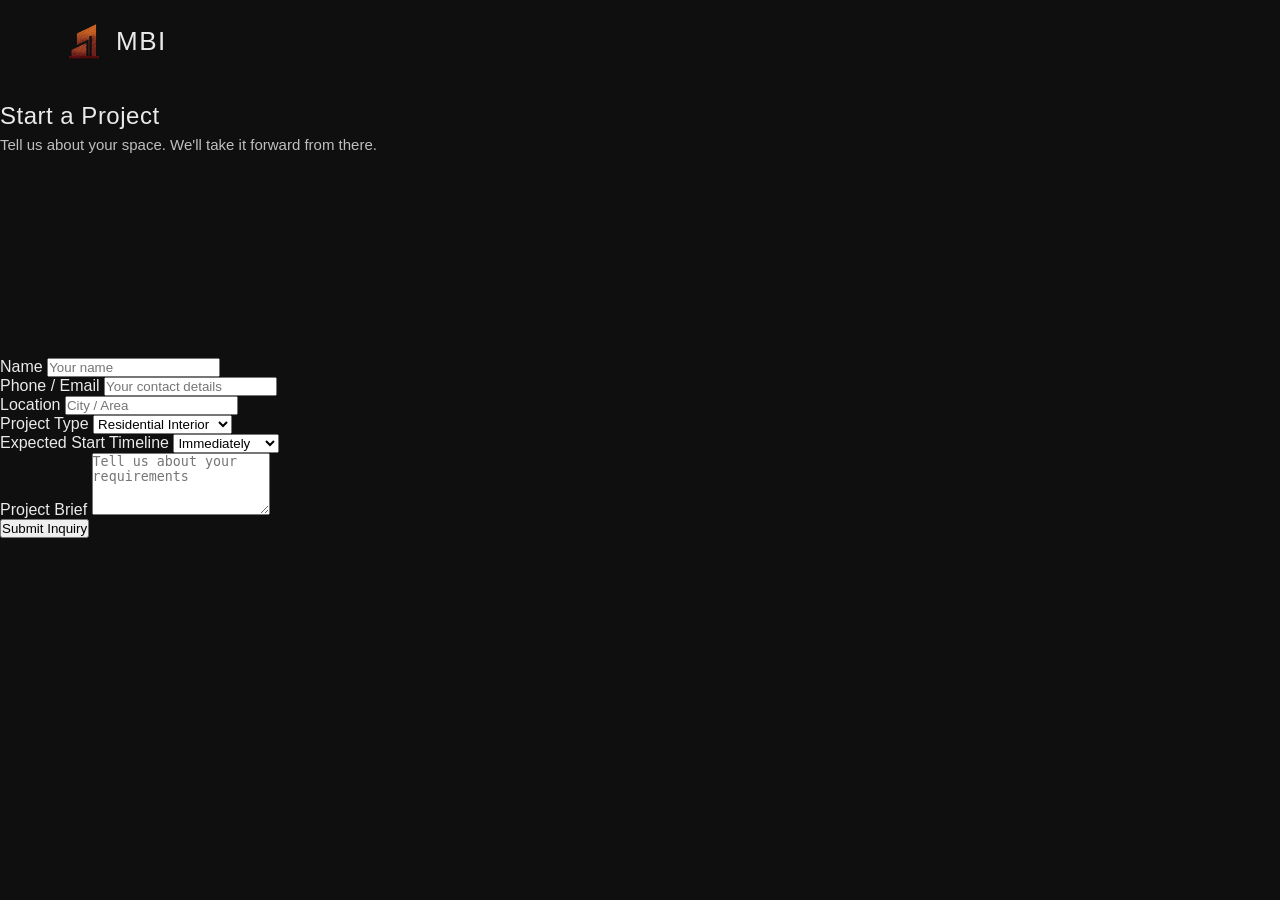
==== contact.html @ 4bf527e7 "Create contact.html" ====
<!DOCTYPE html>
<html lang="en">
<head>
    <meta charset="UTF-8">
    <meta name="viewport" content="width=device-width, initial-scale=1.0">
    <title>Start a Project | MBI</title>

    <link rel="stylesheet" href="css/style.css">
</head>

<body>

<!-- HEADER -->
<header class="header">
    <div class="container">
        <div class="logo">
            <img src="images/logo.png" alt="MBI Logo">
            <span>MBI</span>
        </div>
    </div>
</header>

<!-- HERO -->
<section class="contact-hero">
    <h1>Start a Project</h1>
    <p>Tell us about your space. We'll take it forward from there.</p>
</section>

<!-- FORM -->
<section class="contact-form-section">

    <form class="contact-form">

        <div class="form-group">
            <label>Name</label>
            <input type="text" placeholder="Your name">
        </div>

        <div class="form-group">
            <label>Phone / Email</label>
            <input type="text" placeholder="Your contact details">
        </div>

        <div class="form-group">
            <label>Location</label>
            <input type="text" placeholder="City / Area">
        </div>

        <div class="form-group">
            <label>Project Type</label>
            <select>
                <option>Residential Interior</option>
                <option>Commercial Interior</option>
                <option>Consultation</option>
            </select>
        </div>

        <div class="form-group">
            <label>Expected Start Timeline</label>
            <select>
                <option>Immediately</option>
                <option>1–3 Months</option>
                <option>3–6 Months</option>
                <option>Just Exploring</option>
            </select>
        </div>

        <div class="form-group">
            <label>Project Brief</label>
            <textarea rows="4" placeholder="Tell us about your requirements"></textarea>
        </div>

        <button type="submit" class="submit-btn">
            Submit Inquiry
        </button>

    </form>

</section>

</body>
</html>
---- css/style.css ----
/* RESET */
* {
    margin: 0;
    padding: 0;
    box-sizing: border-box;
}
:root {
    --font-primary: 'Inter', 'Segoe UI', sans-serif;

    --h1: 48px;
    --h2: 32px;
    --h3: 22px;
    --body: 15px;
    --small: 13px;

    --lh-heading: 1.3;
    --lh-body: 1.8;

    --text-main: #eaeaea;
    --text-muted: #bfbfbf;
}

/* BODY */
body {
    font-family: var(--font-primary);
    background-color: #0f0f0f;
    color: var(--text-main);
}
h1, h2, h3 {
    font-weight: 400;
    line-height: var(--lh-heading);
    letter-spacing: 0.5px;
}

p {
    font-size: var(--body);
    line-height: var(--lh-body);
    color: var(--text-muted);
}
section {
    padding: 100px 0;
}

@media (max-width: 768px) {
    section {
        padding: 70px 0;
    }
}

/* CONTAINER */
.container {
    width: 90%;
    margin: auto;
    display: flex;
    justify-content: space-between;
    align-items: center;
}

/* HEADER */
.header {
    width: 100%;
    padding: 20px 0;
    position: fixed;
    top: 0;
    left: 0;
    background: transparent;
    z-index: 1000;
}

/* LOGO */
.logo {
    display: flex;
    align-items: center;
    gap: 10px; /* slightly more breathing */
}

.logo img {
    width: 42px;   /* increased from ~28 */
    height: 42px;
    object-fit: contain;
}

.logo span {
    font-size: 26px;  /* increased from ~18 */
    letter-spacing: 1.5px;
    font-weight: 500;
}
@media (max-width: 768px) {

    .logo img {
        width: 36px;  /* increased from 24 */
        height: 36px;
    }

    .logo span {
        font-size: 22px; /* increased from 16 */
    }

}

/* NAV */
.nav a {
    margin-left: 30px;
    text-decoration: none;
    color: #eaeaea;
    font-size: 14px;
    position: relative;
}

/* NAV HOVER (Copper underline) */
.nav a::after {
    content: "";
    position: absolute;
    width: 0;
    height: 1px;
    background: #b87333;
    left: 0;
    bottom: -5px;
    transition: 0.3s;
}

.nav a:hover::after {
    width: 100%;
}

/* HAMBURGER ICON */
.hamburger {
    display: none;
    flex-direction: column;
    cursor: pointer;
}

.hamburger span {
    width: 25px;
    height: 2px;
    background: #b87333;
    margin: 4px 0;
    transition: 0.3s;
}

@media (max-width: 768px) {

    /* Hide normal nav */
    .nav {
        position: absolute;
        top: 70px;
        right: 0;
        width: 100%;
        background: #0f0f0f;
        flex-direction: column;
        align-items: center;
        display: none;
        padding: 20px 0;
    }

    .nav a {
        margin: 15px 0;
        font-size: 16px;
    }

    /* Show hamburger */
    .hamburger {
        display: flex;
    }

}

.nav.active {
    display: flex;
}
html {
    scroll-behavior: smooth;
}

/* HERO */
.hero {
    position: relative;
    height: 100vh;
    width: 100%;
    overflow: hidden;
}
.hero-sub {
    position: absolute;   /* 🔥 key */
    bottom: 40px;
    right: 5%;

    font-size: 12px;
    letter-spacing: 2px;
    color: #b87333;
    text-transform: uppercase;
}

/* IMAGE LAYER */
.hero-image {
    position: absolute;
    width: 100%;
    height: 100%;
    background: url('../images/hero.png') center/cover no-repeat;
    filter: brightness(0.85);
}

/* DARK OVERLAY */
.hero-overlay {
    position: absolute;
    width: 100%;
    height: 100%;
    background: linear-gradient(
        to bottom,
        rgba(15,15,15,0.6),
        rgba(15,15,15,0.9)
    );
}

/* CONTENT */
.hero-content {
    position: absolute;   /* 🔥 important */
    top: 0;
    left: 0;
    width: 100%;
    height: 100%;

    display: flex;
    align-items: center;
    justify-content: center;
    text-align: center;

    z-index: 2;
}

/* TEXT */
.hero h1 {
    font-size: var(--h1);
    max-width: 780px;
    line-height: 1.3;
}

/* COPPER LINE DETAIL */
.hero h1::after {
    content: "";
    display: block;
    width: 60px;
    height: 1px;
    background: #b87333;
    margin: 20px auto 0;
}
@media (max-width: 768px) {

    .hero {
        height: 90vh;
    }

    .hero h1 {
        font-size: 26px;
        padding: 0 20px;
        line-height: 1.4;
    }
    
    .hero-sub {
        bottom: 25px;
        right: 20px;
        font-size: 11px;
        letter-spacing: 1.5px;
    }
}

.section-line {
    width: 60px;
    height: 1px;
    background: #b87333;
    margin-bottom: 30px;
}

/* PHILOSOPHY SECTION */
.philosophy {
    background: #0f0f0f;
}

/* LAYOUT */
.philosophy-container {
    width: 90%;
    margin: auto;
    display: flex;
    justify-content: space-between;
    align-items: flex-start;
    gap: 60px;
}

/* TEXT BLOCK */
.philosophy-text {
    width: 100%;

    /* animation */
    opacity: 0;
    transform: translateX(60px);
    transition: all 0.8s ease;
}

.philosophy-text.show {
    opacity: 1;
    transform: translateX(0);
}

/* HEADING */
.philosophy-text h2 {
    font-size: var(--h2);
    font-weight: 400;
    margin-bottom: 30px; /* spacing you wanted */
}

/* PARAGRAPH */
.philosophy-text p {
    font-size: var(--body);
    max-width: none;
    line-height: 1.9;
    color: #bfbfbf;
    margin-bottom: 15px;
}

@media (max-width: 768px) {

    .philosophy-container {
        flex-direction: column;
    }

    .philosophy-text {
        width: 100%;
        transform: translateX(30px);
    }

    .philosophy-space {
        display: none;
    }

    .philosophy-text h2 {
        font-size: 24px;
        margin-bottom: 20px;
    }

    .philosophy-text p {
        font-size: 14px;
        max-width: 100%;
    }
}

/* SERVICES */
.services {
    background: #0f0f0f;
}

/* EACH SERVICE BLOCK */
.service {
    display: flex;
    align-items: center;
    min-height: 70vh;
}

/* IMAGE */
.service-image {
    width: 50%;
    height: 70vh;
    background-position: center;
    background-size: cover;
    background-repeat: no-repeat;
}
.service1 {
    background-image: url('../images/service1.png');
}

.service2 {
    background-image: url('../images/service2.png');
}

.service3 {
    background-image: url('../images/service3.png');
}

/* TEXT */
.service-text {
    width: 50%;
    padding: 50px; /* reduced from 60px */

    /* animation */
    opacity: 0;
    transform: translateY(40px);
    transition: all 0.8s ease;
}

.service-text.show {
    opacity: 1;
    transform: translateY(0);
}

.service-text h3 {
    position: relative;
    font-size: var(--h3);
}

.service-text h3::before {
    content: "";
    position: absolute;
    left: -20px;
    top: 50%;
    width: 10px;
    height: 1px;
    background: #b87333;
}

.service-text p {
      font-size: var(--body);
    color: #bfbfbf;
    line-height: 1.8;
    max-width: 420px; /* IMPORTANT: controls text width */
}

.service:nth-child(even) {
    flex-direction: row-reverse;
}
@media (max-width: 768px) {

    .service {
        flex-direction: column !important; /* override alternating */
        align-items: flex-start;
       min-height: auto;   /* 🔥 THIS is the main fix */
        height: auto;

        margin-bottom: 20px;
    }

    .service-image {
        width: 100%;
        height: 200px;
        margin-bottom: 15px;
    }

.service-text {
        width: 100%;
        padding: 0 20px 25px 20px;

        transform: translateY(25px); /* softer animation */
    }

    .service-text h3 {
        font-size: 22px;
        margin-bottom: 8px;
    }

    .service-text p {
        font-size: 14px;
        max-width: 100%;
    }

}

/* PROJECTS */
.projects {
    background: #0f0f0f;
    padding-top: 100px; 
}
.projects-header {
    width: 90%;
    margin: 0 auto 60px auto;
}

.projects-header h2 {
    font-size: 32px;
    font-weight: 400;
}
.project {
    position: relative;
    height: 75vh;
    overflow: hidden;

    display: block;          /* 🔥 ADD THIS */
    text-decoration: none;   /* 🔥 ADD THIS */
    color: inherit;          /* 🔥 ADD THIS */
}

/* IMAGE */
.project-image {
    position: relative;
    width: 100%;
    height: 100%;
    background-position: center;
    background-size: cover;
}

/* ADD THIS */
.project-image::after {
    content: "";
    position: absolute;
    top: 0;
    left: 0;
    width: 100%;
    height: 100%;

    background: linear-gradient(
        to top,
        rgba(15,15,15,0.7),
        rgba(15,15,15,0.2)
    );
}

/* OVERLAY TEXT */
.project-info {
    position: absolute;
    bottom: 60px;
    left: 5%;
    color: #eaeaea;

    opacity: 0;
    transform: translateY(40px);
    transition: all 0.8s ease;
}

.project-info.show {
    opacity: 1;
    transform: translateY(0);
}

.project-info h3 {
    font-size: 28px;
    font-weight: 400;
    margin-bottom: 10px;
}

.project-info p {
    font-size: 14px;
    color: #cfcfcf;
}

.project1 {
    background-image: url('../images/project1.png');
}

.project2 {
    background-image: url('../images/project2.png');
}

.project3 {
    background-image: url('../images/project3.png');
}

@media (max-width: 768px) {

    .project {
        height: 60vh;
        padding-top: 50px;
    }
    .projects-header {
        margin-bottom: 40px;
    }

    .projects-header h2 {
        font-size: 24px;
    }

    .project-info {
        bottom: 30px;
        left: 20px;
        right: 20px;
    }

    .project-info h3 {
        font-size: 22px;
    }

    .project-info p {
        font-size: 13px;
    }

}

/* PROCESS */
.process {
    background: #0f0f0f;
}

.process-container {
    width: 90%;
    margin: auto;
}

/* HEADER */
.process-header h2 {
     font-size: var(--h2);
    font-weight: 400;
    margin-bottom: 60px;
}

/* STEPS */
.process-steps {
    display: flex;
    flex-direction: column;
    gap: 50px;
}

.process-step {
    display: flex;
    align-items: flex-start;
    gap: 30px;

    opacity: 0;
    transform: translateY(40px);
    transition: all 0.8s ease;
}

.process-step.show {
    opacity: 1;
    transform: translateY(0);
}

/* NUMBER */
.step-number {
    font-size: 22px;
    color: #b87333; /* copper */
    min-width: 40px;
}

/* TEXT */
.step-text h3 {
    font-size: var(--h3);
    font-weight: 400;
    margin-bottom: 10px;
}

.step-text p {
    font-size: 14px;
    color: #bfbfbf;
    line-height: 1.8;
    max-width: 500px;
}

@media (max-width: 768px) {

    .process-header h2 {
        font-size: 24px;
        margin-bottom: 40px;
    }

    .process-step {
        gap: 20px;
    }

    .step-number {
        font-size: 20px;
    }

    .step-text h3 {
        font-size: 18px;
    }

    .step-text p {
        font-size: 13px;
        max-width: 100%;
    }

}
.materials {
    background: #0f0f0f;
}

.materials-container {
    width: 90%;
    margin: auto;
    display: flex;
    justify-content: space-between;
    align-items: flex-start;
}

/* TEXT */
.materials-text {
    width: 45%;
}

.materials-text h2 {
    font-size: var(--h2);
    margin-bottom: 25px;
}

.materials-text p {
    font-size: 15px;
    color: #bfbfbf;
    line-height: 1.9;
    margin-bottom: 15px;
}

/* GRID */
.materials-grid {
    width: 50%;
    display: grid;
    grid-template-columns: 1fr 1fr;
    gap: 15px;
}

.material-item {
    height: 180px;
    background-size: cover;
    background-position: center;
}

/* HIDE MOBILE VERSION ON DESKTOP */
.materials-mobile {
    display: none;
}

@media (max-width: 768px) {

    .materials-container {
        flex-direction: column;
    }

    .materials-text {
        width: 100%;
        margin-bottom: 30px;
    }

    /* HIDE DESKTOP GRID */
    .materials-grid {
        display: none;
    }

    /* SHOW MOBILE VERSION */
    .materials-mobile {
        display: flex;
        flex-direction: column;
        gap: 20px;
        width: 90%;
        margin: auto;
    }

    .material-card {
        display: flex;
        align-items: center;
        gap: 12px;
    }

    .material-img {
        width: 50%;
        height: 110px;
        background-size: cover;
        background-position: center;
    }

    .material-text {
        width: 50%;
    }

    .material-text h3 {
        font-size: 15px;
        margin-bottom: 5px;
    }

    .material-text p {
        font-size: 12px;
        color: #bfbfbf;
        line-height: 1.4;
    }

}

.m1 { background-image: url('../images/mat1.jpg'); }
.m2 { background-image: url('../images/mat2.jpg'); }
.m3 { background-image: url('../images/mat3.png'); }
.m4 { background-image: url('../images/mat4.jpg'); }

/* CTA SECTION */
.cta {
    background: #0a0a0a; /* slightly darker than rest */
    text-align: center;
}

.cta-container {
    width: 90%;
    margin: auto;
    max-width: 700px;
}

/* TEXT */
.cta h2 {
    font-size: var(--h2);
    font-weight: 400;
    margin-bottom: 20px;
}

.cta p {
    font-size: 15px;
    color: #bfbfbf;
    line-height: 1.8;
    margin-bottom: 35px;
}

/* BUTTON */
.cta-btn {
    display: inline-block;
    padding: 12px 28px;
    border: 1px solid #b87333;
    color: #b87333;
    text-decoration: none;
    font-size: 14px;
    letter-spacing: 1px;
    transition: all 0.3s ease;
     position: relative;
    z-index: 5;
}

/* HOVER */
.cta-btn:hover {
    background: #b87333;
    color: #000;
}

@media (max-width: 768px) {

    .cta h2 {
        font-size: 24px;
    }

    .cta p {
        font-size: 14px;
    }

    .cta-btn {
        padding: 10px 22px;
        font-size: 13px;
    }

}
/* FOOTER */
.footer {
    background: #050505;
}

.footer-container {
    width: 90%;
    margin: auto;
    display: flex;
    justify-content: space-between;
    gap: 40px;
}

/* LEFT */
.footer-brand {
    width: 40%;
}

.footer-brand h3 {
    font-size: 20px;
    margin-bottom: 15px;
}

.footer-brand p {
    font-size: 14px;
    color: #bfbfbf;
    line-height: 1.7;
}

/* RIGHT */
.footer-links {
    width: 50%;
    display: flex;
    justify-content: space-between;
}

.footer-col h4 {
    font-size: 14px;
    margin-bottom: 15px;
    color: #b87333; /* copper */
}

.footer-col a,
.footer-col p {
    display: block;
    font-size: 13px;
    color: #bfbfbf;
    margin-bottom: 8px;
    text-decoration: none;
}

/* HOVER */
.footer-col a:hover {
    color: #fff;
}

/* BOTTOM */
.footer-bottom {
    width: 90%;
    margin: 40px auto 0;
    border-top: 1px solid rgba(255,255,255,0.08);
    padding-top: 15px;
    text-align: center;
}

.footer-bottom p {
    font-size: 12px;
    color: #888;
}
@media (max-width: 768px) {

    .footer-container {
        flex-direction: column;
        gap: 30px;
    }

    .footer-brand,
    .footer-links {
        width: 100%;
    }

    .footer-links {
        flex-direction: column;
        gap: 20px;
    }

    .footer-col h4 {
        font-size: 13px;
    }

    .footer-col a,
    .footer-col p {
        font-size: 12px;
    }

}
@media (max-width: 768px) {

    :root {
        --h1: 26px;
        --h2: 24px;
        --h3: 18px;
        --body: 14px;
        --small: 12px;
    }

}
/* HERO */
.case-hero {
    position: relative;
    height: 80vh;
    margin-bottom: 60px;
}

.case-hero-image {
    position: absolute;
    width: 100%;
    height: 100%;
    background: url('../images/project1.png') center/cover no-repeat;
}

.case-hero-overlay {
    position: absolute;
    width: 100%;
    height: 100%;
    background: rgba(0,0,0,0.5);
}

.case-hero-content {
    position: relative;
    z-index: 2;
    height: 100%;
    display: flex;
    flex-direction: column;
    justify-content: center;
    align-items: center;
    text-align: center;

}

.case-hero-content h1 {
    font-size: 40px;
    letter-spacing: 0.5px;
}

.case-hero-content p {
    margin-top: 10px;
    font-size: 14px;
    letter-spacing: 1px;
}

/* CONTAINER */
.case-container {
    width: 80%;
    max-width: 900px;
    margin: auto;
}
.case-container p {
    font-size: 17px;
    line-height: 1.8;
    color: #cfcfcf;
}

/* SECTIONS */
.case-intro {
    margin-top: 60px;
}
.case-intent {
    padding: 60px 0;
}
.case-intent h2 {
    font-size: 28px;
    margin-bottom: 20px;
    font-weight: 400;
    letter-spacing: 0.3px;
}
.case-details {
    display: flex;
    justify-content: space-between;
    align-items: flex-start;

    width: 80%;
    max-width: 1000px;
    margin: 80px auto;

    border-top: 1px solid rgba(255,255,255,0.1);
    padding-top: 40px;
}
.case-intro,
.case-intent {
    padding: 60px 0;
}
.case-story {
    width: 80%;
    max-width: 1100px;
    margin: 100px auto;
}

/* GALLERY */
.gallery-grid {
    display: grid;
    grid-template-columns: 2fr 1fr;
    grid-template-rows: 300px 300px;
    gap: 10px;

    width: 90%;
    margin: 60px auto;
}
.gallery-img {
    background-size: cover;
    background-position: center;
    position: relative;
    overflow: hidden;
}
.gallery-img::after {
    content: "";
    position: absolute;
    inset: 0;
    background: rgba(0,0,0,0.2);
    transition: 0.4s ease;
}

.gallery-img:hover::after {
    background: rgba(0,0,0,0.05);
}

.img1 { background-image: url('../images/project1.png'); }
.img2 { background-image: url('../images/project2.png'); }
.img3 { background-image: url('../images/project3.png'); }
.img4 { background-image: url('../images/project4.png'); }

.img1 {
    grid-row: 1 / 3; /* BIG image */
    grid-column: 1 / 2;
}

.img2 {
    grid-row: 1 / 2;
    grid-column: 2 / 3;
}

.img3 {
    grid-row: 2 / 3;
    grid-column: 2 / 3;
}

.img4 {
    grid-column: 1 / 3; /* full width bottom strip */
    height: 220px;
}

/* DETAILS */
.case-details {
    display: flex;
    justify-content: space-between;
    align-items: flex-start;

    width: 80%;
    max-width: 1000px;
    margin: 80px auto;

    border-top: 1px solid rgba(255,255,255,0.1);
    padding-top: 40px;
}

.detail {
    width: 30%;
    text-align: left;
}

.detail h4 {
    font-size: 12px;
    letter-spacing: 2px;
    text-transform: uppercase;
    color: #b87333;
    margin-bottom: 10px;
}

.detail p {
    font-size: 18px;
    color: #e5e5e5;
    line-height: 1.6;
}

/* CTA */
.case-cta {
    text-align: center;
    padding: 40px 0 80px;
}

.case-cta a {
    text-decoration: none;
    color: #b87333;
}
@media (max-width: 768px) {

    .case-hero {
        height: 60vh;
    }
    
  .gallery-grid {
        grid-template-columns: 1fr;
        grid-template-rows: auto;
       margin: 30px auto 20px; /* reduce bottom gap */
    }

    .gallery-img {
        height: 220px;
    }

    .img1, .img2, .img3, .img4 {
        grid-column: auto;
        grid-row: auto;
    }
    
       .case-details {
        flex-direction: column;
        gap: 30px;
        width: 90%;
    }

    .detail {
        width: 100%;
    }

    .detail p {
        font-size: 16px;
    }

    .case-story {
        margin: 30px auto; /* reduce top gap */
    }

}

.project2-hero {
    background: url('../images/project2.png') center/cover no-repeat;
}

.story-block {
    display: flex;
    justify-content: space-between;
    align-items: center;
    gap: 60px;
}

.story-img {
    flex: 0 0 60%;
    height: 360px;
    background-size: cover;
    background-position: center;
}

.story-text {
    flex: 0 0 40%;
}

/* MOBILE */
@media (max-width: 768px) {

    .story-block {
        flex-direction: column;
        gap: 20px;
    }

    .story-img,
    .story-text {
        flex: none;
        width: 100%;
    }

    .story-img {
        height: 220px;
    }
}

.img1 { background-image: url('../images/project2.png'); }
.img2 { background-image: url('../images/project3.png'); }
.img3 { background-image: url('../images/project1.png'); }
.img4 { background-image: url('../images/project2.png'); }

.img5 { background-image: url('../images/project4.png'); }
.img6 { background-image: url('../images/project1.png'); }

.project3-hero {
    background: url('../images/project3.png') center/cover no-repeat;
}

@media (max-width: 768px) {

    /* 1. SPACE ABOVE EACH STORY BLOCK (top gap) */
    .story-block {
        margin-top: 30px;
        margin-bottom: 30px;
    }

    /* 2. SPACE BETWEEN TEXT → IMAGE */
    .story-text {
        margin-bottom: 15px;
    }

    /* 3. SPACE BETWEEN IMAGE → NEXT HEADING */
    .story-img {
        margin-bottom: 20px;
    }

}

/* reuse but different mix */
.img1 { background-image: url('../images/project3.png'); }
.img2 { background-image: url('../images/project2.png'); }
.img3 { background-image: url('../images/project1.png'); }
.img4 { background-image: url('../images/project3.png'); }

.img5 { background-image: url('../images/project2.png'); }
.img6 { background-image: url('../images/project1.png'); }
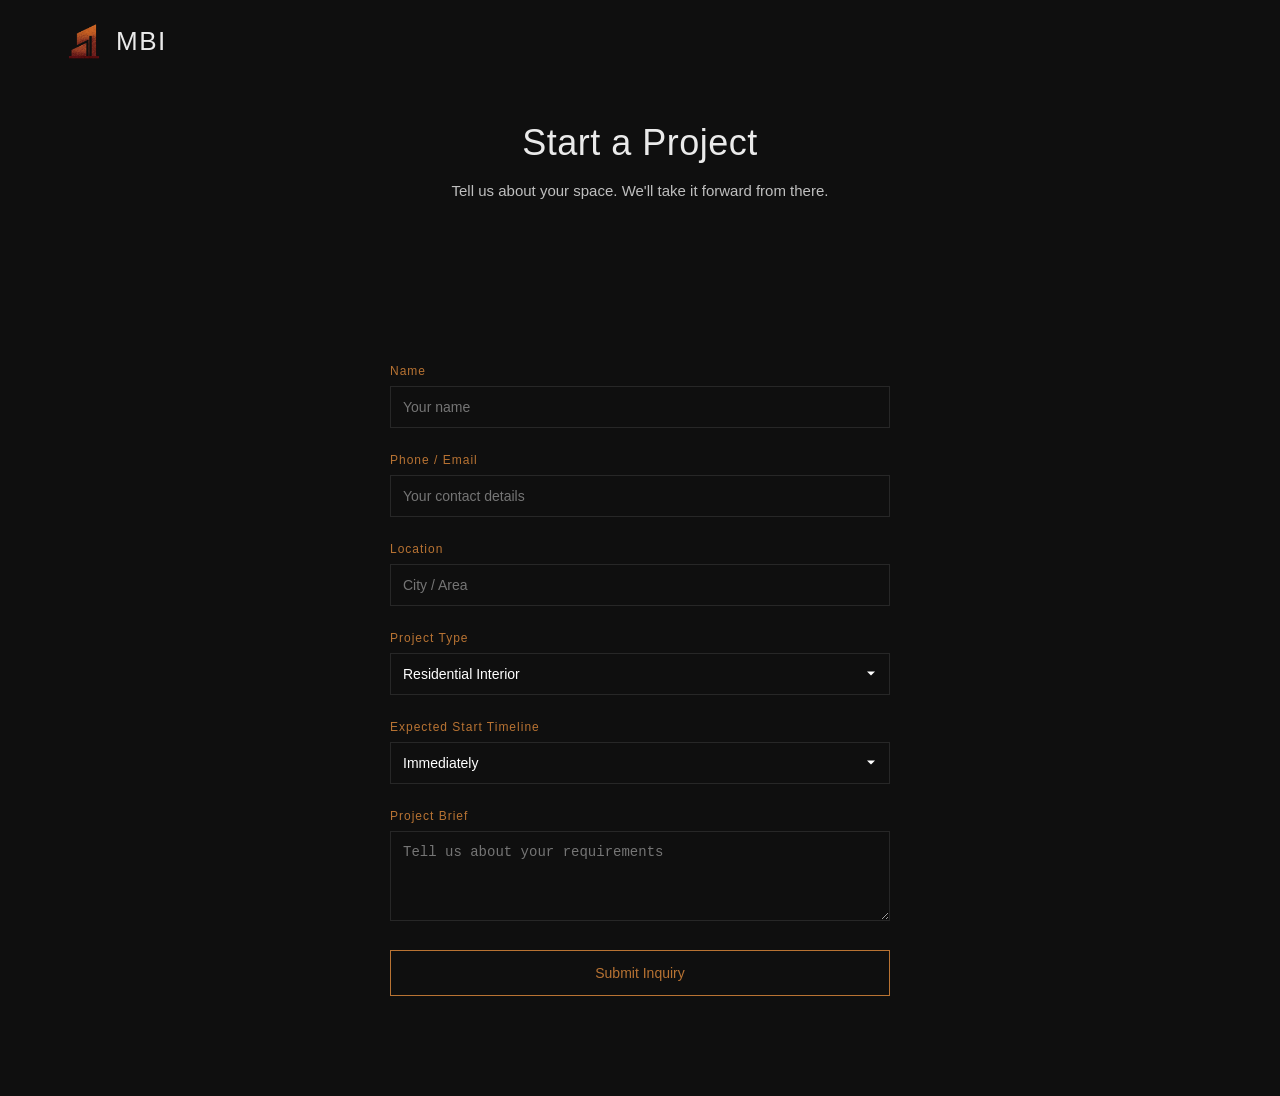
==== commit cde6a3b6: "Update contact.html" ====
--- a/contact.html
+++ b/contact.html
@@ -29,26 +29,33 @@
 <!-- FORM -->
 <section class="contact-form-section">
 
-    <form class="contact-form">
+    <form class="contact-form"
+          name="contact"
+          method="POST"
+          data-netlify="true"
+          action="success.html">
+
+        <!-- REQUIRED for Netlify -->
+        <input type="hidden" name="form-name" value="contact">
 
         <div class="form-group">
             <label>Name</label>
-            <input type="text" placeholder="Your name">
+            <input type="text" name="name" placeholder="Your name" required>
         </div>
 
         <div class="form-group">
             <label>Phone / Email</label>
-            <input type="text" placeholder="Your contact details">
+            <input type="text" name="contact" placeholder="Your contact details" required>
         </div>
 
         <div class="form-group">
             <label>Location</label>
-            <input type="text" placeholder="City / Area">
+            <input type="text" name="location" placeholder="City / Area">
         </div>
 
         <div class="form-group">
             <label>Project Type</label>
-            <select>
+            <select name="project">
                 <option>Residential Interior</option>
                 <option>Commercial Interior</option>
                 <option>Consultation</option>
@@ -57,7 +64,7 @@
 
         <div class="form-group">
             <label>Expected Start Timeline</label>
-            <select>
+            <select name="timeline">
                 <option>Immediately</option>
                 <option>1–3 Months</option>
                 <option>3–6 Months</option>
@@ -67,7 +74,7 @@
 
         <div class="form-group">
             <label>Project Brief</label>
-            <textarea rows="4" placeholder="Tell us about your requirements"></textarea>
+            <textarea name="brief" rows="4" placeholder="Tell us about your requirements"></textarea>
         </div>
 
         <button type="submit" class="submit-btn">
@@ -77,6 +84,5 @@
     </form>
 
 </section>
-
 </body>
 </html>
--- a/css/style.css
+++ b/css/style.css
@@ -1241,3 +1241,107 @@
 
 .img5 { background-image: url('../images/project2.png'); }
 .img6 { background-image: url('../images/project1.png'); }
+
+/* CONTACT HERO */
+.contact-hero {
+    text-align: center;
+    padding: 120px 20px 60px;
+}
+
+.contact-hero h1 {
+    font-size: 36px;
+    font-weight: 400;
+}
+
+.contact-hero p {
+    margin-top: 10px;
+    color: #bfbfbf;
+}
+
+/* FORM SECTION */
+.contact-form-section {
+    width: 100%;
+    display: flex;
+    justify-content: center;
+    padding-bottom: 100px;
+}
+
+.contact-form {
+    width: 90%;
+    max-width: 500px;
+}
+
+/* FORM ELEMENTS */
+.form-group {
+    margin-bottom: 25px;
+}
+
+.form-group label {
+    display: block;
+    font-size: 12px;
+    letter-spacing: 1px;
+    margin-bottom: 8px;
+    color: #b87333;
+}
+
+.form-group input,
+.form-group select,
+.form-group textarea {
+    width: 100%;
+    padding: 12px;
+    background: transparent;
+    border: 1px solid rgba(255,255,255,0.1);
+    color: white;
+    font-size: 14px;
+}
+
+.form-group input:focus,
+.form-group textarea:focus,
+.form-group select:focus {
+    outline: none;
+    border-color: #b87333;
+}
+/* FIX DROPDOWN VISIBILITY (DESKTOP ISSUE) */
+.form-group select {
+    background-color: #0f0f0f; /* force dark */
+    color: white;
+}
+
+/* DROPDOWN OPTIONS */
+.form-group select option {
+    background-color: #0f0f0f;
+    color: white;
+}
+
+/* SELECTED OPTION (highlight) */
+.form-group select option:checked {
+    background-color: #b87333;
+    color: black;
+}
+.form-group select {
+    appearance: none;
+    -webkit-appearance: none;
+    -moz-appearance: none;
+
+    background-image: url("data:image/svg+xml;utf8,<svg fill='white' height='20' viewBox='0 0 20 20' width='20' xmlns='http://www.w3.org/2000/svg'><path d='M5 7l5 5 5-5z'/></svg>");
+    background-repeat: no-repeat;
+    background-position: right 10px center;
+    background-size: 16px;
+}
+
+/* BUTTON */
+.submit-btn {
+    width: 100%;
+    padding: 14px;
+    background: transparent;
+    border: 1px solid #b87333;
+    color: #b87333;
+    font-size: 14px;
+    cursor: pointer;
+    transition: 0.3s;
+}
+
+.submit-btn:hover {
+    background: #b87333;
+    color: black;
+}
